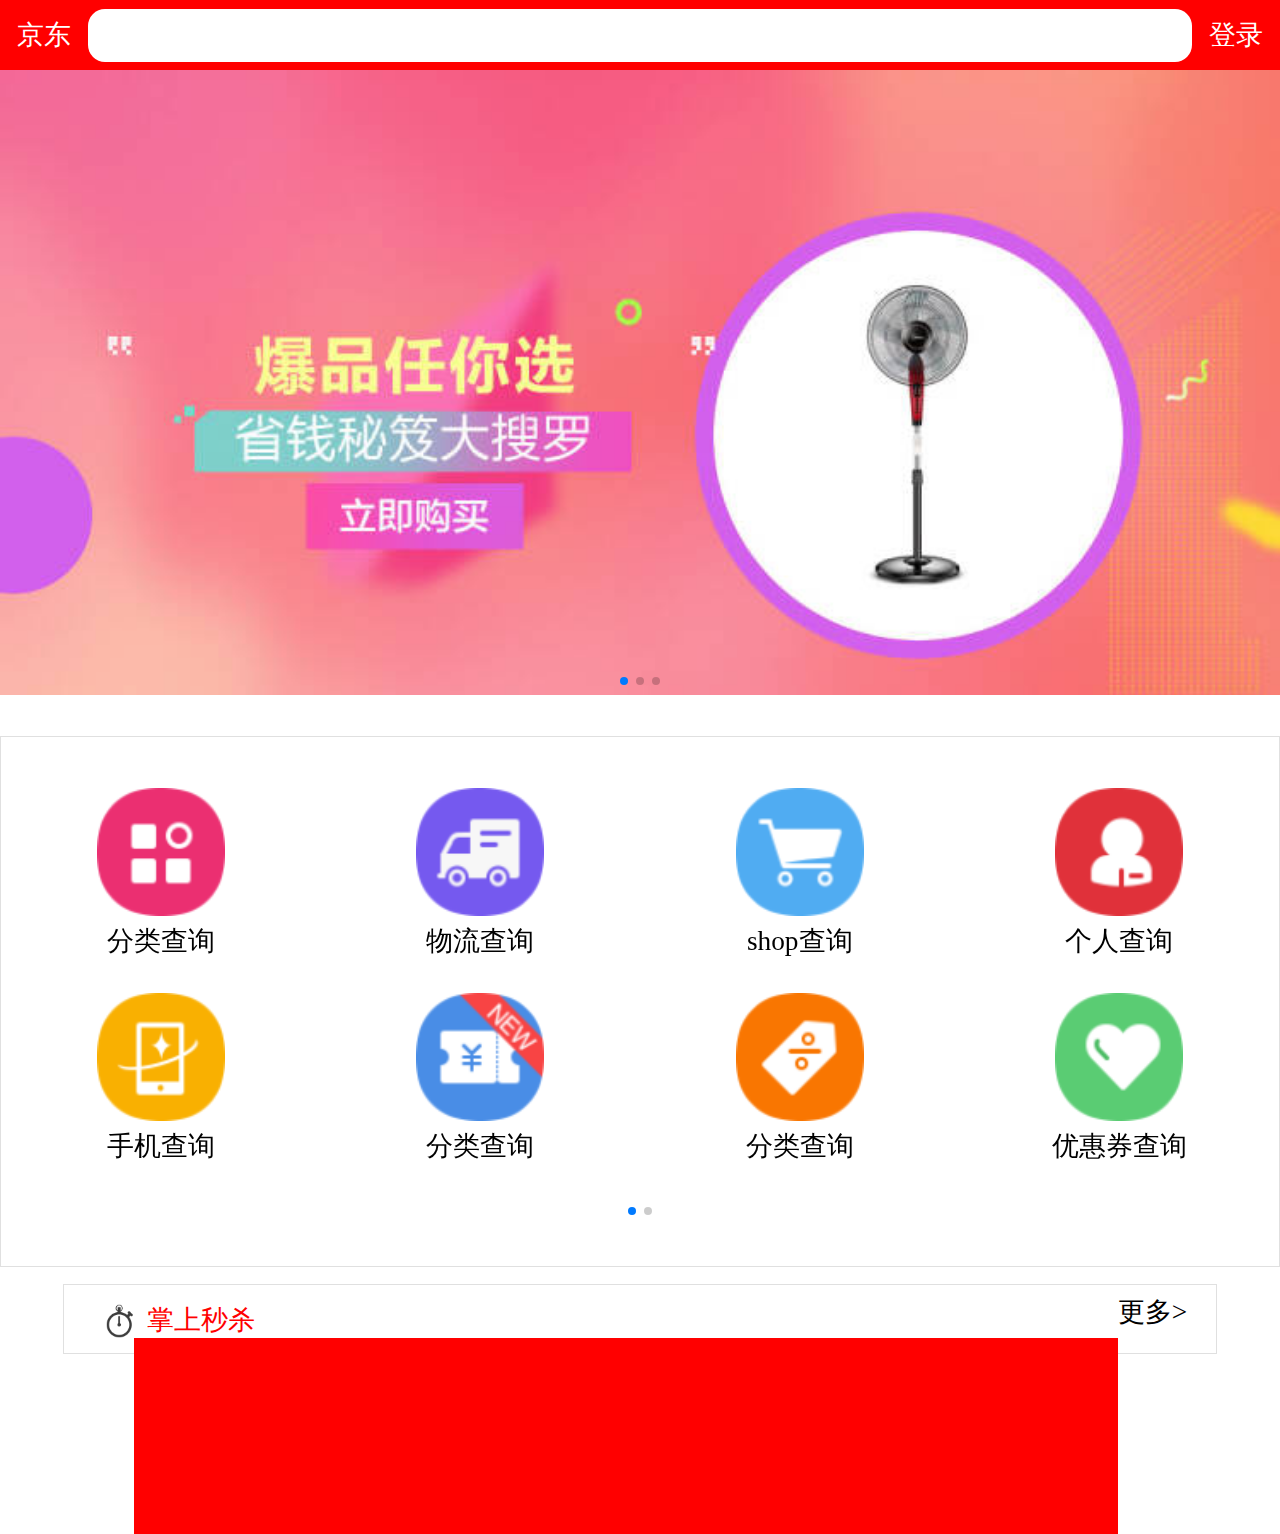
==== index.html @ c07e86fb "京东修改后" ====
<!DOCTYPE html>
<html>
	<head>
		<meta charset="utf-8">
		<meta name="viewport" content="width=device-width, initial-scale=1.0, user-scaleable=no">

		<title></title>
		<link rel="stylesheet" type="text/css" href="css/index.css" />
		<link rel="stylesheet" href="css/swiper.min.css">
		<script src="js/jquery-1.11.0.js"></script>
		<script src="js/swiper.min.js"></script>
		<script type="text/javascript" src="jquery.min.js"></script>
		<script type="text/javascript" src="jquery.flipcountdown.js"></script>
		<link rel="stylesheet" type="text/css" href="jquery.flipcountdown.css" />

	</head>
	<body>
		<div class="header">
			<div class="jd">京东</div>
			<input type="search" id="search" />
			<a href="#">登录</a>
		</div>
		<div class="jd_banner swiper-container">
			<div class="swiper-wrapper">
				<div class="swiper-slide"><img class="head" src="images/swiper_1.jpg"></div>
				<div class="swiper-slide"><img class="head" src="images/swiper_2.jpg"></div>
				<div class="swiper-slide"><img class="head" src="images/swiper_3.jpg"></div>
			</div>
			<!-- 如果需要分页器 -->
			<div class="swiper-pagination"></div>
		</div>
		<div class="tupiao_all swiper-container">
			<div class="swiper-wrapper">
				<div class="swiper-slide tupiao1 ">
					<dl>
						<dt><img src="images/nav0.png"></dt>
						<dd>分类查询</dd>
					</dl>
					<dl>
						<dt><img src="images/nav1.png"></dt>
						<dd>物流查询</dd>
					</dl>
					<dl>
						<dt><img src="images/nav2.png"></dt>
						<dd>物流查询</dd>
					</dl>
					<dl>
						<dt><img src="images/nav3.png"></dt>
						<dd>物流查询</dd>
					</dl>
					<dl>
						<dt><img src="images/nav4.png"></dt>
						<dd>物流查询</dd>
					</dl>
					<dl>
						<dt><img src="images/nav5.png"></dt>
						<dd>物流查询</dd>
					</dl>
					<dl>
						<dt><img src="images/nav6.png"></dt>
						<dd>物流查询</dd>
					</dl>
					<dl>
						<dt><img src="images/nav7.png"></dt>
						<dd>物流查询</dd>
					</dl>
				</div>
				<div class="tupiao2 swiper-slide">
					<dl>
						<dt><img src="images/nav0.png"></dt>
						<dd>分类查询</dd>
					</dl>
					<dl>
						<dt><img src="images/nav1.png"></dt>
						<dd>物流查询</dd>
					</dl>
					<dl>
						<dt><img src="images/nav2.png"></dt>
						<dd>物流查询</dd>
					</dl>
					<dl>
						<dt><img src="images/nav3.png"></dt>
						<dd>物流查询</dd>
					</dl>
					<dl>
						<dt><img src="images/nav4.png"></dt>
						<dd>物流查询</dd>
					</dl>
					<dl>
						<dt><img src="images/nav5.png"></dt>
						<dd>物流查询</dd>
					</dl>
					<dl>
						<dt><img src="images/nav6.png"></dt>
						<dd>物流查询</dd>
					</dl>
					<dl>
						<dt><img src="images/nav7.png"></dt>
						<dd>物流查询</dd>
					</dl>
				</div>
			</div>
			<div class="swiper-pagination fenye"></div>

		</div>
		<div class="panel">
			<div class="p_top">
				<span class="icon"></span>
				<div class="timer">
					<p class="time">掌上秒杀</p>
					<div id="retroclockbox1"></div>
				</div>
				<p class="text">更多></p>
			</div>
		</div>
		<script type="text/javascript">
			var mySwiper = new Swiper('.jd_banner', {
				loop: true, // 循环模式选项

				// 如果需要分页器
				pagination: {
					el: '.jd_banner .swiper-pagination',
				},

			})
			var mySwiper = new Swiper('.tupiao_all', {
				// loop: true, // 循环模式选项

				// 如果需要分页器
				pagination: {
					el: '.tupiao_all .swiper-pagination',
				},

			})
			var list = $('.tupiao1');
			$.ajax({
				type: "get",
				url: "js/json.json",
				async: true,
				success: function(data) {
					var arr = data.letFind;
					console.log(arr);
					for (var i = 0; i < arr.length; i++) {
						console.log(list.find("dl").eq(i))
						var dt = list.find("dl").eq(i).find("img");
						var dd = list.find("dl").eq(i).find("dd");

						dt.attr('src', arr[i].img);
						dd.html(arr[i].find);
					}

				}
			})
			var list2 = $('.tupiao2');
			$.ajax({
				type: "get",
				url: "js/json.json",
				async: true,
				success: function(data) {
					var arr = data.letFind;
					console.log(arr);
					for (var i = 0; i < arr.length; i++) {
						console.log(list2.find("dl").eq(i))
						var dt2 = list2.find("dl").eq(i).find("img");
						var dd2 = list2.find("dl").eq(i).find("dd");

						dt2.attr('src', arr[i].img);
						dd2.html(arr[i].find);
					}

				}
			})
			$(function() {
				var NY = Math.round((new Date('1/01/2020 00:00:01')).getTime()/1000);
				$('#retroclockbox1').flipcountdown({
					size:"xs",
				});
				
				
			})
		</script>
	</body>
</html>
---- css/index.css ----
html{
	font-size:calc(100vw/7.5);
	font-family: "微软雅黑";
}
*{
	text-decoration: none;
	margin: 0;
	padding: 0;
	
}
p{
	padding: 0;
	margin: 0;
}
.jd{
	display: inline-block;
	margin: 0.1rem;
	color: white;
	font-size: 0.16rem;
}
.header{
	display: flex;
	flex-wrap:nowrap;
	justify-content: space-between;
	background-color: red;
}
#search{
	flex: 1;
	margin: 0.05rem 0;
	border: none;
	border-radius: 17px;
}
.header a{
	display: inline-block;
	margin: 0.1rem;
	color: white;
	font-size: 0.16rem;
}
.swiper-container img.head {width: 100%;}
.tupiao1 dl{
	width: 25%;
	margin-top: 0.2rem;
}
.tupiao1{
	display: flex;
	flex-wrap: wrap;
	justify-content: space-around;
	font-size: 0.16rem;
}
.tupiao1 dl{
	text-align: center;
}
.tupiao1 dl dt img{
	width: 40%;
}
.tupiao1{
	margin: 0.1rem 0 0.6rem 0;
}
.tupiao2 dl{
	width: 25%;
	margin-top: 0.2rem;
}
.tupiao2{
	display: flex;
	flex-wrap: wrap;
	justify-content: space-around;
	font-size: 0.16rem;
}
.tupiao2 dl{
	text-align: center;
}
.tupiao2 dl dt img{
	width: 40%;
}
.tupiao2{
	margin: 0.1rem 0 0.6rem 0;
}
.tupiao_all{
	border: 1px solid #e0e0e0;
}
span.icon{
	background-image: url(../images/seckill-icon.png);
	background-repeat:no-repeat;
	background-size: 0.16rem 0.2rem;
    height: 0.2rem;
    width: 0.16rem;
    float: left;
    margin-left: 0.08rem;
    margin-top: 0.06rem;
}
.panel{
	width: 90%;
	background-color: white;
	border: 1px solid #e0e0e0;
	margin: 0.1rem auto;
}
p.text{
	font-size:0.16rem;
	
}
.p_top{
	width: 95%;
	margin: 0.05rem auto;
	height: 0.3rem;
	display: flex;
	flex-wrap: nowrap;
	justify-content: space-between;
}
p.time{
	font-size: 0.16rem;
	
	margin-left: 0.08rem;
	color: red;
	margin-top: 0.05rem;
	
}
.timer{
		flex: 1;
}
#retroclockbox1{
	background-color: red;
}
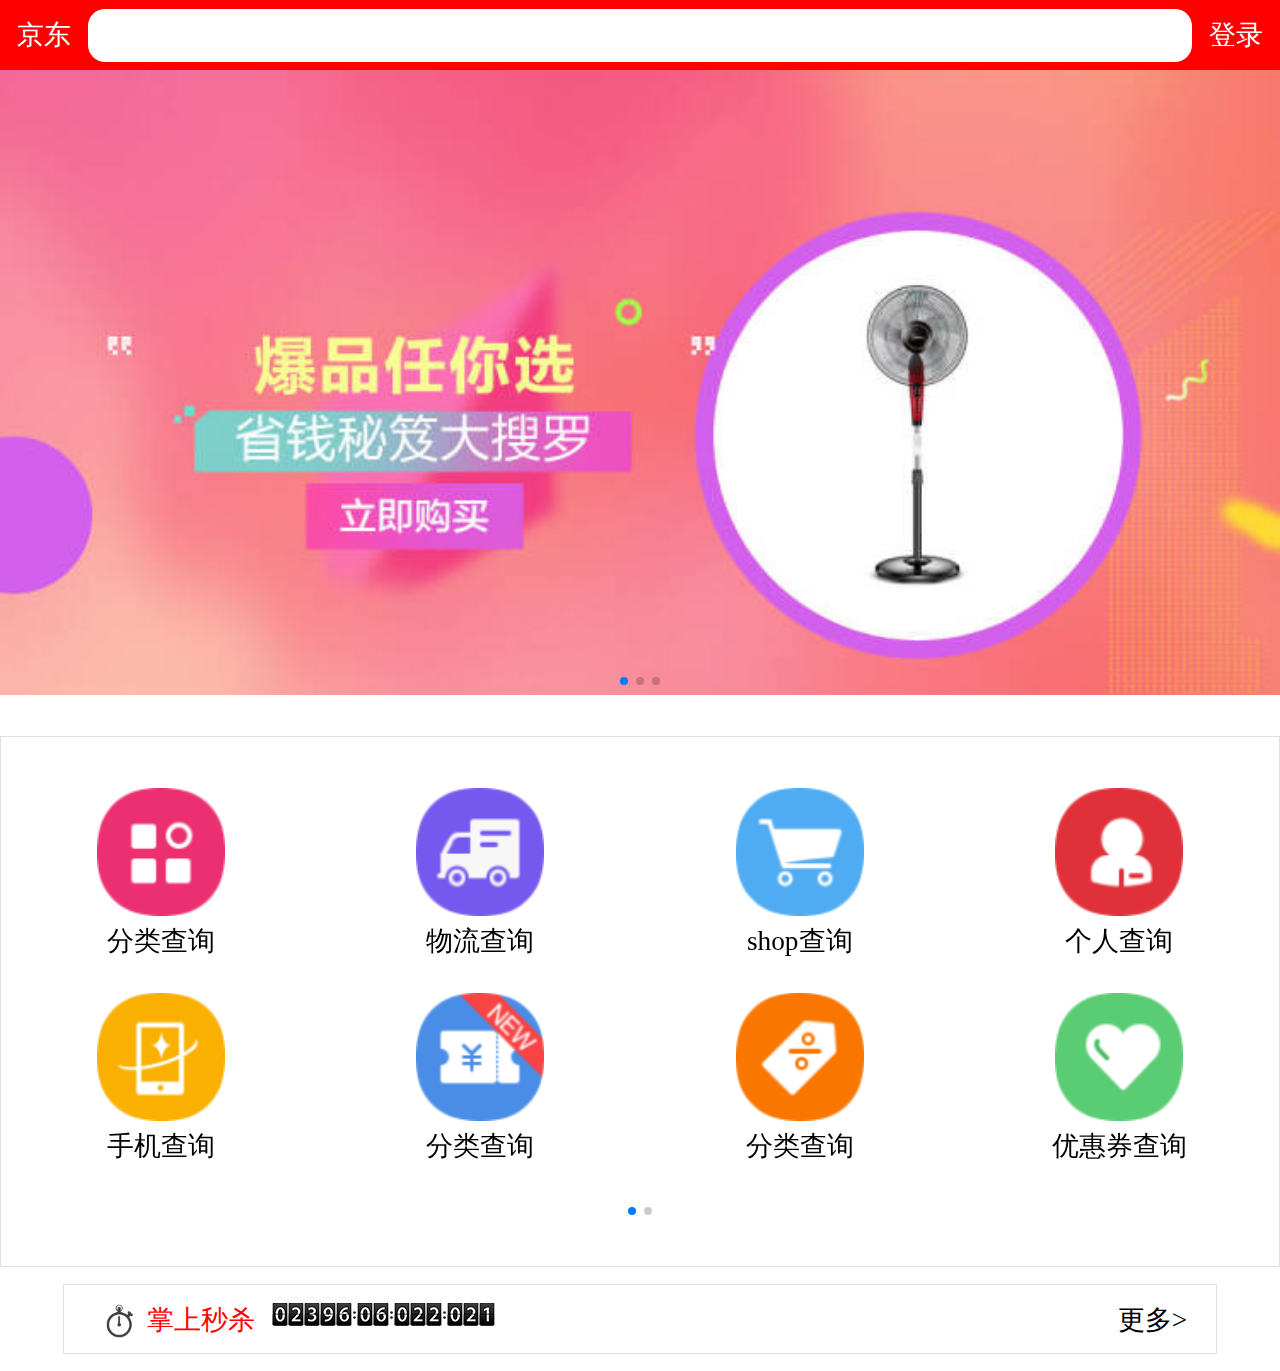
==== commit 55774231: "京东修改" ====
--- a/index.html
+++ b/index.html
@@ -108,10 +108,29 @@
 				<span class="icon"></span>
 				<div class="timer">
 					<p class="time">掌上秒杀</p>
-					<div id="retroclockbox1"></div>
+					<div id="retroclockbox1">
+						
+					</div>
 				</div>
 				<p class="text">更多></p>
 			</div>
+			<!-- <div class="image">
+				<div class="i_left">
+					<img src="images/detail01.jpg" />
+					<p class="text1"></p>
+					<p class="remove1"></p>
+				</div>
+				<div class="i_center">
+					<img src="images/detail02.jpg" />
+					<p class="text1"></p>
+					<p class="remove1"></p>
+				</div>
+				<div class="i_left">
+					<img src="images/detail01.jpg" />
+					<p class="text1"></p>
+					<p class="remove1"></p>
+				</div>
+			</div> -->
 		</div>
 		<script type="text/javascript">
 			var mySwiper = new Swiper('.jd_banner', {
@@ -170,14 +189,24 @@
 
 				}
 			})
-			$(function() {
-				var NY = Math.round((new Date('1/01/2020 00:00:01')).getTime()/1000);
-				$('#retroclockbox1').flipcountdown({
-					size:"xs",
+			$(function(){
+					var NY = Math.round((new Date('1/01/2020 00:00:01')).getTime()/1000);
+					$('#retroclockbox1').flipcountdown({
+						size:"xs",   //p.s. 改变插件大小的 xs sm md lg//
+						tick:function(){
+							var nol = function(h){
+								return h>9?h:'0'+h;
+							}
+							var	range  	= NY-Math.round((new Date()).getTime()/1000),
+								secday = 86400, sechour = 3600,
+								days 	= parseInt(range/secday),
+								hours	= parseInt((range%secday)/sechour),
+								min		= parseInt(((range%secday)%sechour)/60),
+								sec		= ((range%secday)%sechour)%60;
+							return nol(days)+' '+nol(hours)+' '+nol(min)+' '+nol(sec);
+						}
+					});
 				});
-				
-				
-			})
 		</script>
 	</body>
 </html>
--- a/css/index.css
+++ b/css/index.css
@@ -96,6 +96,7 @@
 }
 p.text{
 	font-size:0.16rem;
+	margin-top:0.05rem ;
 	
 }
 .p_top{
@@ -116,7 +117,24 @@
 }
 .timer{
 		flex: 1;
+		display: flex;
+		wrap-flex: nowrap;
+		
+		
 }
 #retroclockbox1{
-	background-color: red;
+	width: 50%;
+	height: 100%;
+	margin-left:0.1rem ;
+	font-size: 0.16rem;
+	margin-top: 0.05rem;
+}
+.i_left img{
+	width: 35%;
+}
+.i_center img{
+	width: 35%;
+}
+.i_right img{
+	width: 35%;
 }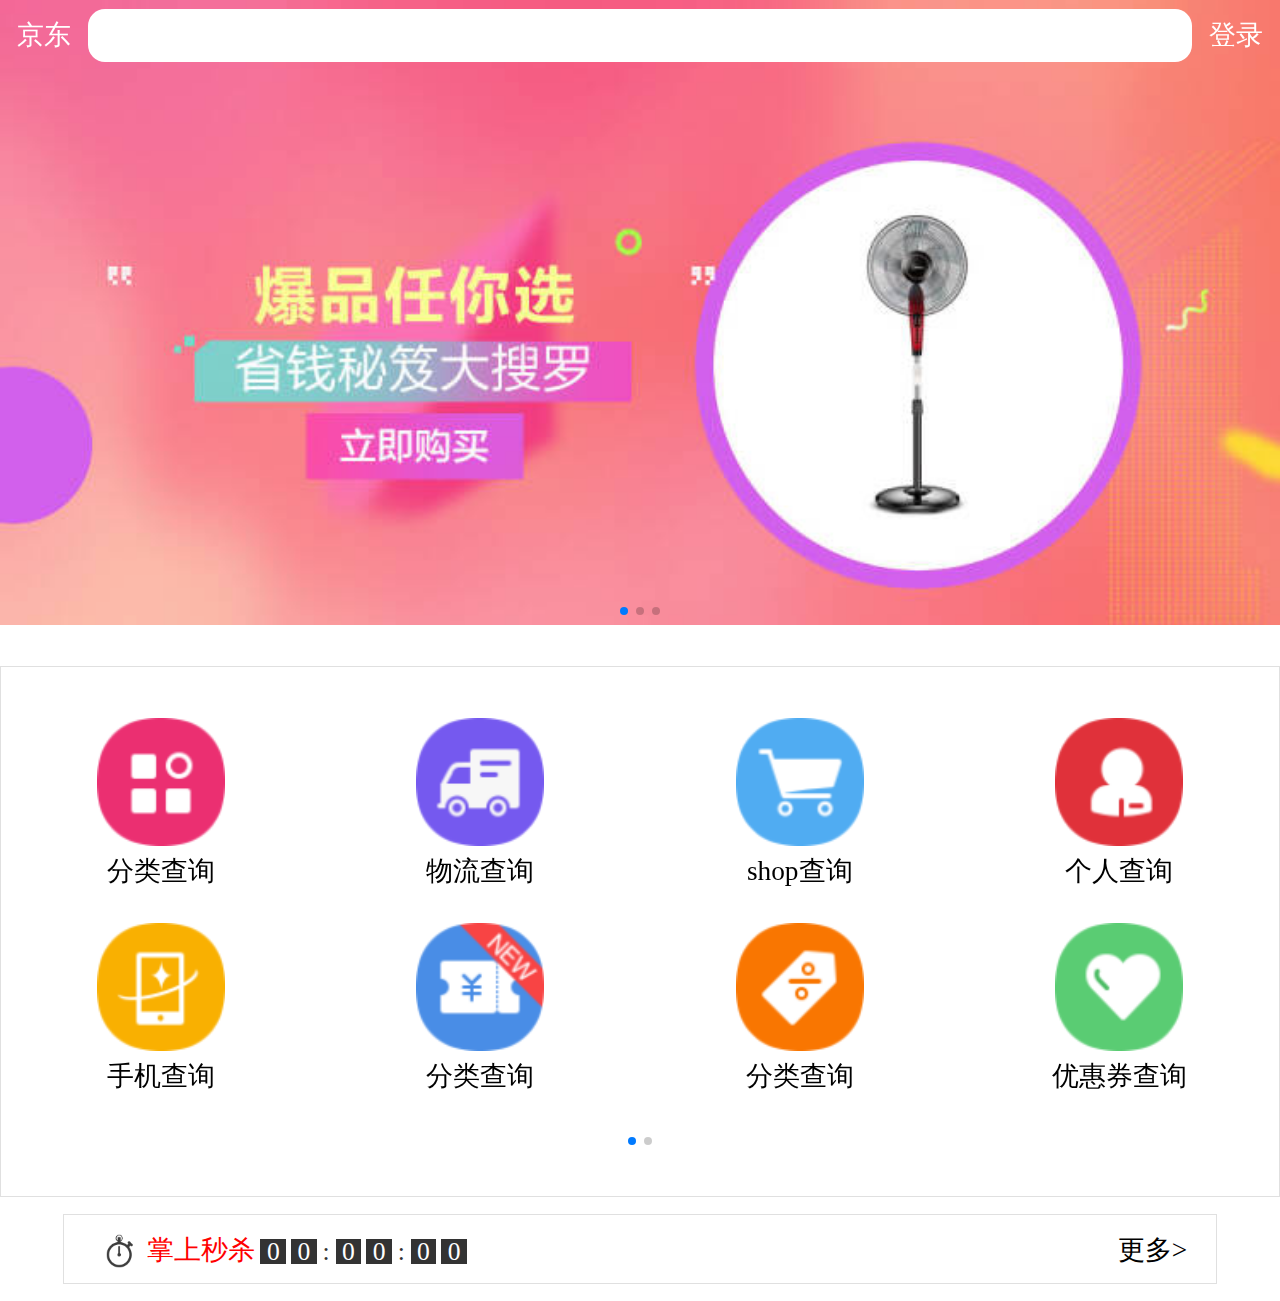
==== commit cff22561: "计时器修改" ====
--- a/index.html
+++ b/index.html
@@ -15,13 +15,15 @@
 
 	</head>
 	<body>
-		<div class="header">
-			<div class="jd">京东</div>
-			<input type="search" id="search" />
-			<a href="#">登录</a>
+		<div class="header_all">
+			<div class="header">
+				<div class="jd">京东</div>
+				<input type="search" id="search" />
+				<a href="#">登录</a>
+			</div>
 		</div>
 		<div class="jd_banner swiper-container">
-			<div class="swiper-wrapper">
+			<div class="swiper-wrapper ">
 				<div class="swiper-slide"><img class="head" src="images/swiper_1.jpg"></div>
 				<div class="swiper-slide"><img class="head" src="images/swiper_2.jpg"></div>
 				<div class="swiper-slide"><img class="head" src="images/swiper_3.jpg"></div>
@@ -108,8 +110,15 @@
 				<span class="icon"></span>
 				<div class="timer">
 					<p class="time">掌上秒杀</p>
-					<div id="retroclockbox1">
-						
+					<div class="sk_time">
+					    <span>0</span>
+					    <span>0</span>
+					    <span>:</span>
+					    <span>0</span>
+					    <span>0</span>
+					    <span>:</span>
+					    <span>0</span>
+					    <span>0</span>
 					</div>
 				</div>
 				<p class="text">更多></p>
@@ -160,7 +169,7 @@
 					var arr = data.letFind;
 					console.log(arr);
 					for (var i = 0; i < arr.length; i++) {
-						console.log(list.find("dl").eq(i))
+						// console.log(list.find("dl").eq(i))
 						var dt = list.find("dl").eq(i).find("img");
 						var dd = list.find("dl").eq(i).find("dd");
 
@@ -189,24 +198,51 @@
 
 				}
 			})
-			$(function(){
-					var NY = Math.round((new Date('1/01/2020 00:00:01')).getTime()/1000);
-					$('#retroclockbox1').flipcountdown({
-						size:"xs",   //p.s. 改变插件大小的 xs sm md lg//
-						tick:function(){
-							var nol = function(h){
-								return h>9?h:'0'+h;
-							}
-							var	range  	= NY-Math.round((new Date()).getTime()/1000),
-								secday = 86400, sechour = 3600,
-								days 	= parseInt(range/secday),
-								hours	= parseInt((range%secday)/sechour),
-								min		= parseInt(((range%secday)%sechour)/60),
-								sec		= ((range%secday)%sechour)%60;
-							return nol(days)+' '+nol(hours)+' '+nol(min)+' '+nol(sec);
-						}
-					});
-				});
+			
+			
+			    var searchBar = document.querySelector(".header");
+				window.onscroll = function(){
+					var t=document.documentElement.scrollTop || window.pageYOffset || document.body.scrollTop;
+					if(t>50){
+						searchBar.setAttribute("class","header fixed");
+					}else{
+						searchBar.setAttribute("class","header");
+					}
+				}
+				var secondKill = function(){
+				    /*获取dom*/
+				    var parentTimeBox = document.getElementsByClassName('sk_time')[0];
+				    var spans = parentTimeBox.getElementsByTagName('span');
+					console.log(123);
+				    /*倒计时时间*/
+				    var time = 8*60*60;
+				    var timer;
+// 					 time = "2019-07-11 10:30:00"
+// 					 var kill = new Date(time)
+				    timer = setInterval(function(){
+						console.log(time)
+				        time -- ;
+				        if(time<0){
+				            clearInterval(timer);
+				            return false;
+				        }
+				
+				        var h = Math.floor(time/(60*60));/*几小时*/
+				        var m = Math.floor(time%(60*60)/60);/*几分钟*/
+				        var s = time%60;/*多少秒*/
+				
+				        spans[0].innerHTML = h>10?Math.floor(h/10):0;
+				        spans[1].innerHTML = h%10;
+				
+				        spans[3].innerHTML = m>10?Math.floor(m/10):0;
+				        spans[4].innerHTML = m%10;
+				
+				        spans[6].innerHTML = s>10?Math.floor(s/10):0;
+				        spans[7].innerHTML = s%10;
+				
+				    },1000);
+				}
+				secondKill();
 		</script>
 	</body>
 </html>
--- a/css/index.css
+++ b/css/index.css
@@ -22,7 +22,15 @@
 	display: flex;
 	flex-wrap:nowrap;
 	justify-content: space-between;
-	background-color: red;
+	/* background-color: red; */
+	
+}
+.header_all{
+	position: fixed;
+	top: 0px;
+	left: 0px;
+	z-index: 99;
+	width: 100%;
 }
 #search{
 	flex: 1;
@@ -109,7 +117,6 @@
 }
 p.time{
 	font-size: 0.16rem;
-	
 	margin-left: 0.08rem;
 	color: red;
 	margin-top: 0.05rem;
@@ -137,4 +144,29 @@
 }
 .i_right img{
 	width: 35%;
-}+}
+.fixed{
+	background: #E43130;
+}
+
+.sk_time{
+    float: left;
+}
+
+.sk_time span{
+    height: 0.15rem;
+    width: 0.15rem;
+    float: left;
+    margin-left: 0.03rem;
+    background: #333;
+    color: #fff;
+    font-size: 0.15rem;
+    text-align: center;
+    line-height: 0.15rem;
+    margin-top: 0.09rem;
+}
+.sk_time span:nth-child(3n){
+    background: #fff;
+    width: 0.05rem;
+    color: #333;
+}
